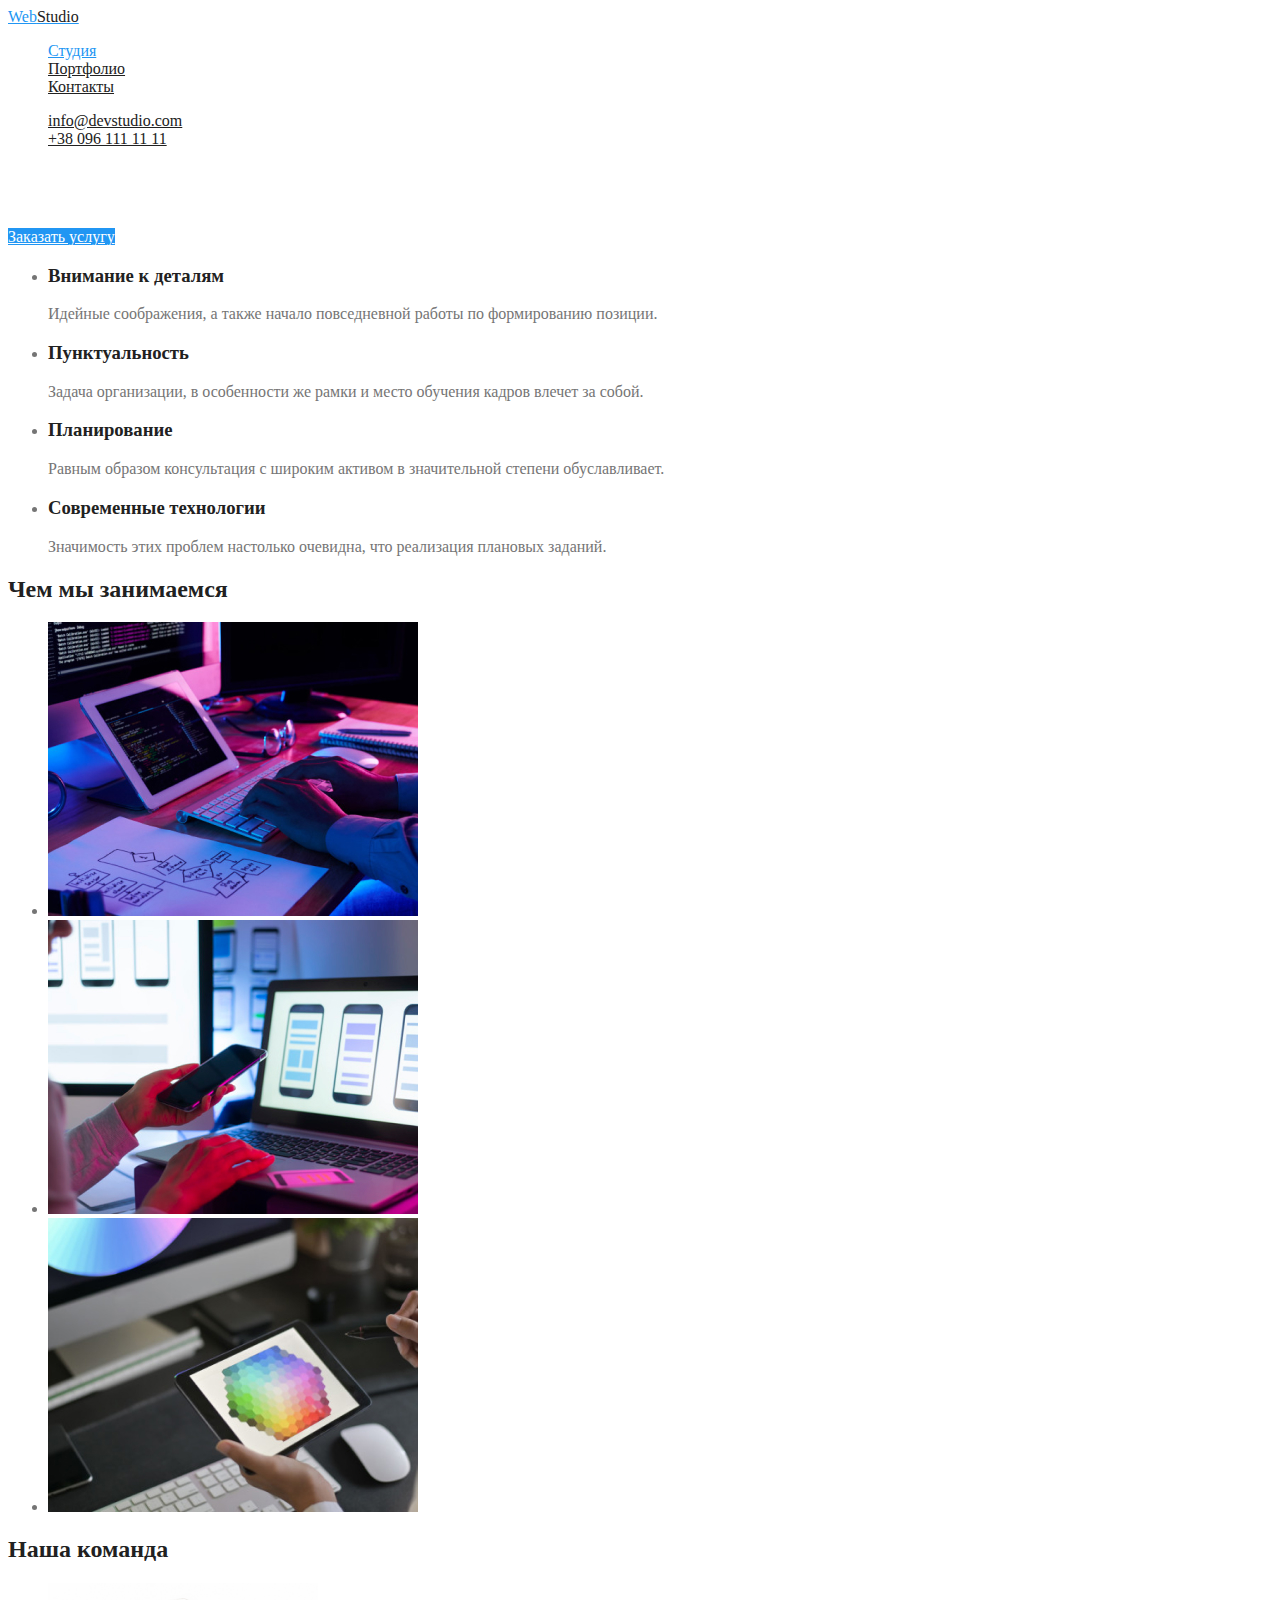
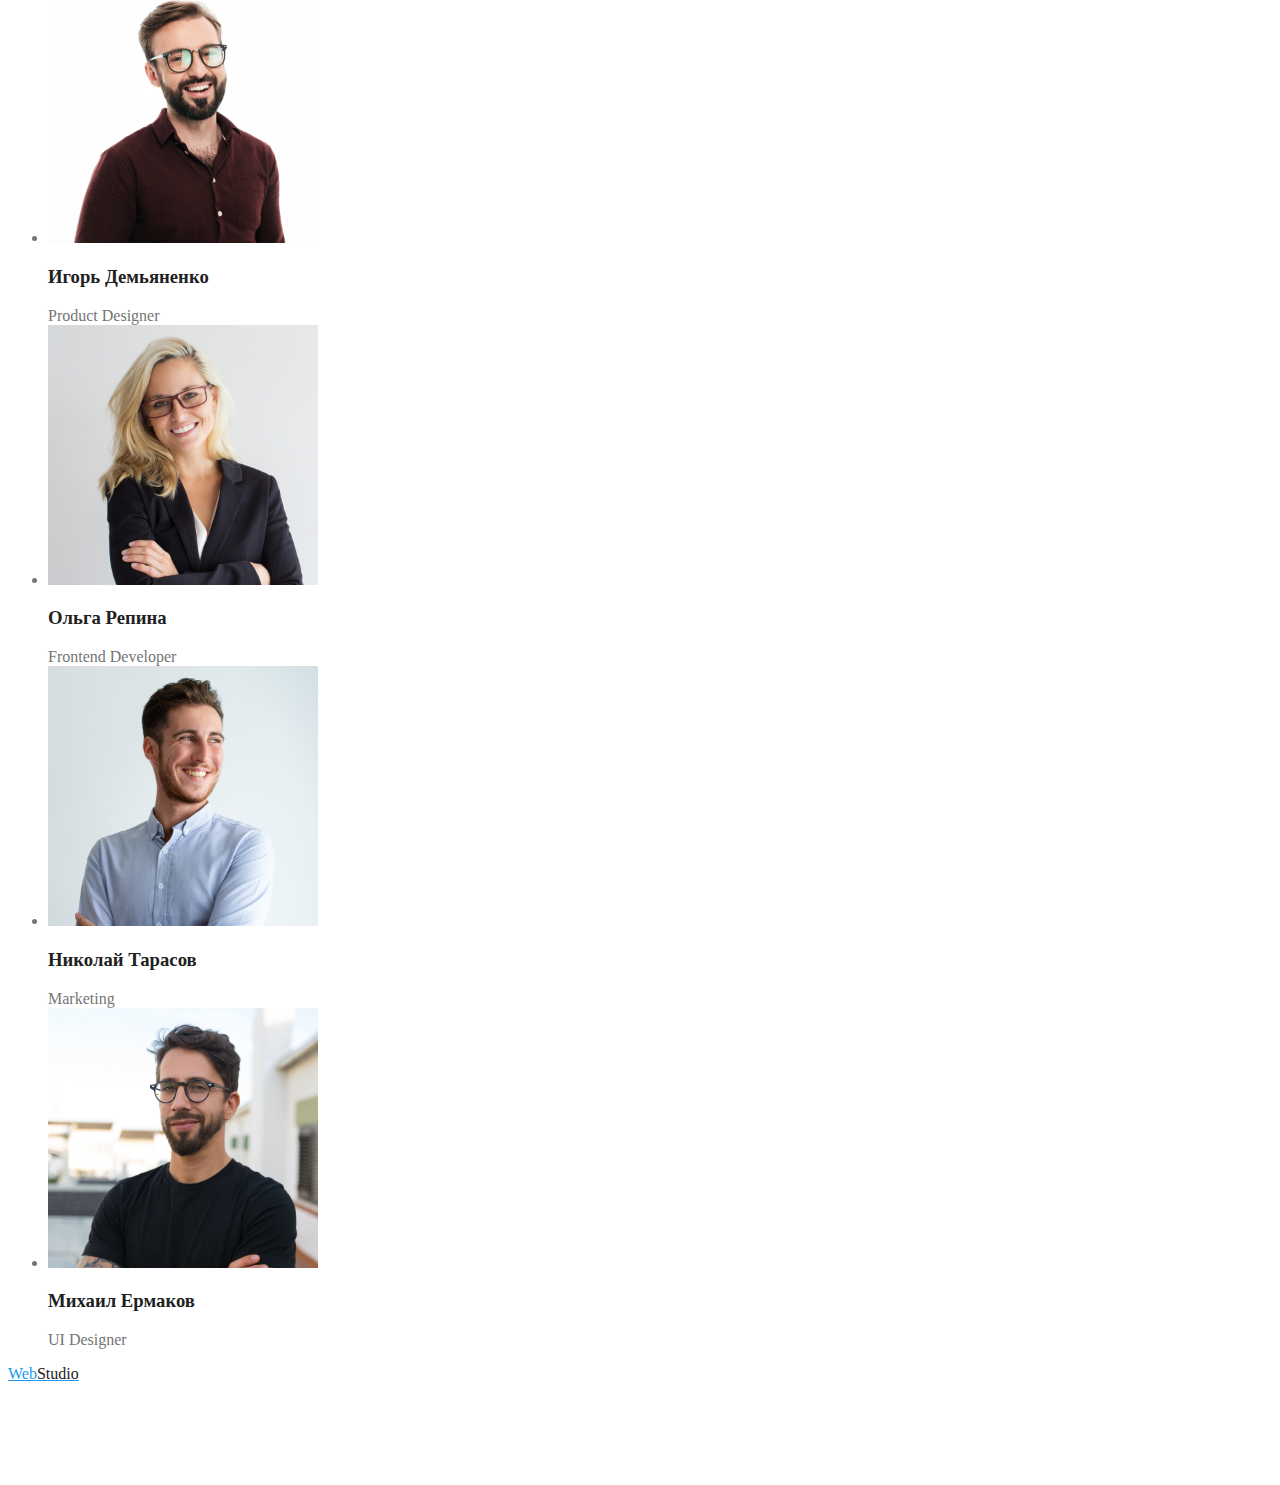
==== index.html @ 32e8ead3 "добавлена разметка 2ой страницы и цвета для 1ой" ====
<!DOCTYPE html>
<html lang="ru">
  <head>
    <meta charset="UTF-8" />
    <meta http-equiv="X-UA-Compatible" content="IE=Edge" />
    <meta name="viewport" content="width=device-width, initial-scale=1.0" />
    <title lang="en">Web studio</title>
    <link rel="stylesheet" href="./css/style.css" />
  </head>
  <body>
    <header>
      <nav>
        <a href="/" lang="en" class="logo"> Web<span>Studio</span></a>

        <ul class="site-nav list">
          <li>
            <a href="" class="link current">Студия</a>
          </li>
          <li>
            <a href="./portfolio.html" class="link">Портфолио</a>
          </li>
          <li>
            <a href="" class="link">Контакты</a>
          </li>
        </ul>
      </nav>

      <ul class="info list">
        <li>
          <a href="mailto:info@devstudio.com" lang="en" class="link"
            >info@devstudio.com</a
          >
        </li>
        <li>
          <a href="tel:+380961111111" class="link">+38 096 111 11 11</a>
        </li>
      </ul>
    </header>

    <main>
      <div>
        <section class="hero">
          <h1 class="hero-title">Эффективные решения для вашего бизнеса</h1>
          <a href="http://" class="button">Заказать услугу</a>
        </section>
      </div>

      <section class="section">
        <div>
          <!-- <h2>Особенности</h2> -->
          <ul class="feature-list">
            <li>
              <h3 class="title">Внимание к деталям</h3>
              <p>
                Идейные соображения, а также начало повседневной работы по
                формированию позиции.
              </p>
            </li>
            <li>
              <h3 class="title">Пунктуальность</h3>
              <p>
                Задача организации, в особенности же рамки и место обучения
                кадров влечет за собой.
              </p>
            </li>
            <li>
              <h3 class="title">Планирование</h3>
              <p>
                Равным образом консультация с широким активом в значительной
                степени обуславливает.
              </p>
            </li>
            <li>
              <h3 class="title">Современные технологии</h3>
              <p>
                Значимость этих проблем настолько очевидна, что реализация
                плановых заданий.
              </p>
            </li>
          </ul>
        </div>

        <div class="section">
          <h2 class="section-title">Чем мы занимаемся</h2>
          <ul>
            <li>
              <img
                src="./img/img.jpg"
                alt="работа программиста за рабочим столом в офисе"
                width="370"
              />
            </li>
            <li>
              <img
                src="./img/img(1).jpg"
                alt="работа дизайнера-разработчика с приложениями для смартфонов"
                width="370"
              />
            </li>
            <li>
              <img
                src="./img/img(2).jpg"
                alt="работа креативного веб-дизайнера"
                width="370"
              />
            </li>
          </ul>
        </div>
      </section>

      <section class="section">
        <h2 class="section-title">Наша команда</h2>
        <ul>
          <li>
            <img src="./img/igor.jpg" alt="Игорь Демьяненко" width="270" />
            <h3 class="section-title">Игорь Демьяненко</h3>
            <span>Product Designer</span>
          </li>
          <li>
            <img src="./img/olya.jpg" alt="Ольга Репина" width="270" />
            <h3 class="section-title">Ольга Репина</h3>
            <span>Frontend Developer</span>
          </li>
          <li>
            <img src="./img/kolya.jpg" alt="Николай Тарасов" width="270" />
            <h3 class="section-title">Николай Тарасов</h3>
            <span>Marketing</span>
          </li>
          <li>
            <img src="./img/miha.jpg" alt="Михаил Ермаков" width="270" />
            <h3 class="section-title">Михаил Ермаков</h3>
            <span>UI Designer</span>
          </li>
        </ul>
      </section>
    </main>

    <footer class="footer">
      <a href="/" lang="en" class="logo"> Web<span>Studio</span></a>
      <address class="item">г. Киев, пр-т Леси Украинки, 26</address>
      <p><a href="mailto:info@example.com" class="link">info@example.com</a></p>
      <p><a href="tel:+380991111111" class="link">+38 099 111 11 11</a></p>
    </footer>
  </body>
</html>
---- css/style.css ----
/* цвет основного текста #757575
вторичный цвет #212121
белый #FFFFFF
основной цвет фона #E5E5E5
вторичный цвет фона #F5F4FA
акцент синий #2196F3 */

:root {
  --primary-text-color: #757575;
  --secondary-text-color: #ffffff;
  --title-text-color: #212121;
  --accent-color: #2196f3;
  --primary-bg-color: #ffffff;
  --secondary-bg-color: #f5f4fa;
}

body {
  background-color: var(--primary-bg-color);
  color: var(--primary-text-color);
}
.logo {
  color: var(--accent-color);
}
.logo > span {
  color: var(--title-text-color);
}
.list {
  list-style: none;
}

.site-nav .link {
  color: var(--title-text-color);
}
.site-nav .link:hover,
.site-nav .link:focus {
  color: var(--accent-color);
}
.site-nav .link.current {
  color: var(--accent-color);
}

.info .link {
  color: var(--title-text-color);
}
.info .link:hover,
.info .link:focus {
  color: var(--accent-color);
}
/* hero не видно на белом фоне */
.hero-title {
  color: var(--secondary-text-color);
}
.button {
  color: var(--secondary-text-color);
  background-color: var(--accent-color);
}
.feature-list .title {
  color: var(--title-text-color);
}
.section .section-title {
  color: var(--title-text-color);
}
/* ссылки футера не видно на белом фоне */
.footer .item {
  color: var(--secondary-text-color);
}
.footer .link {
  color: rgba(255, 255, 255, 0.6);
}
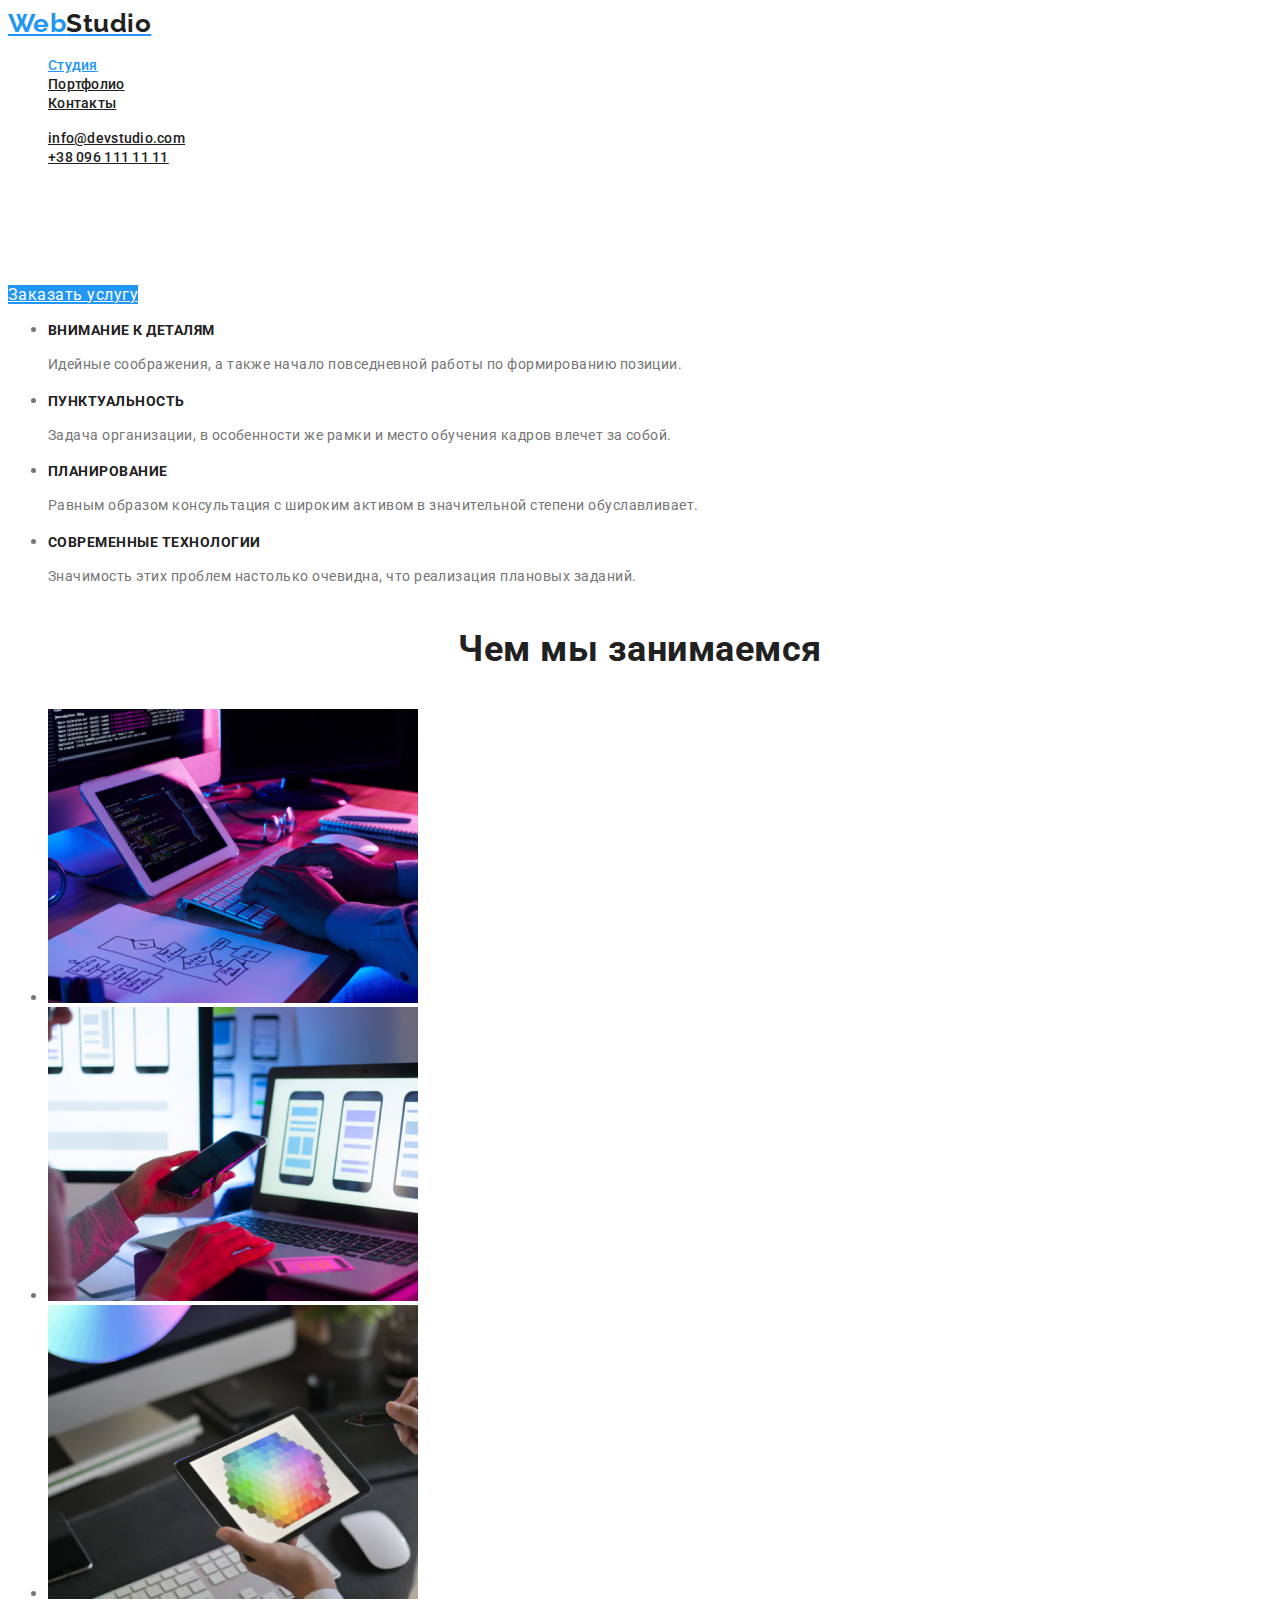
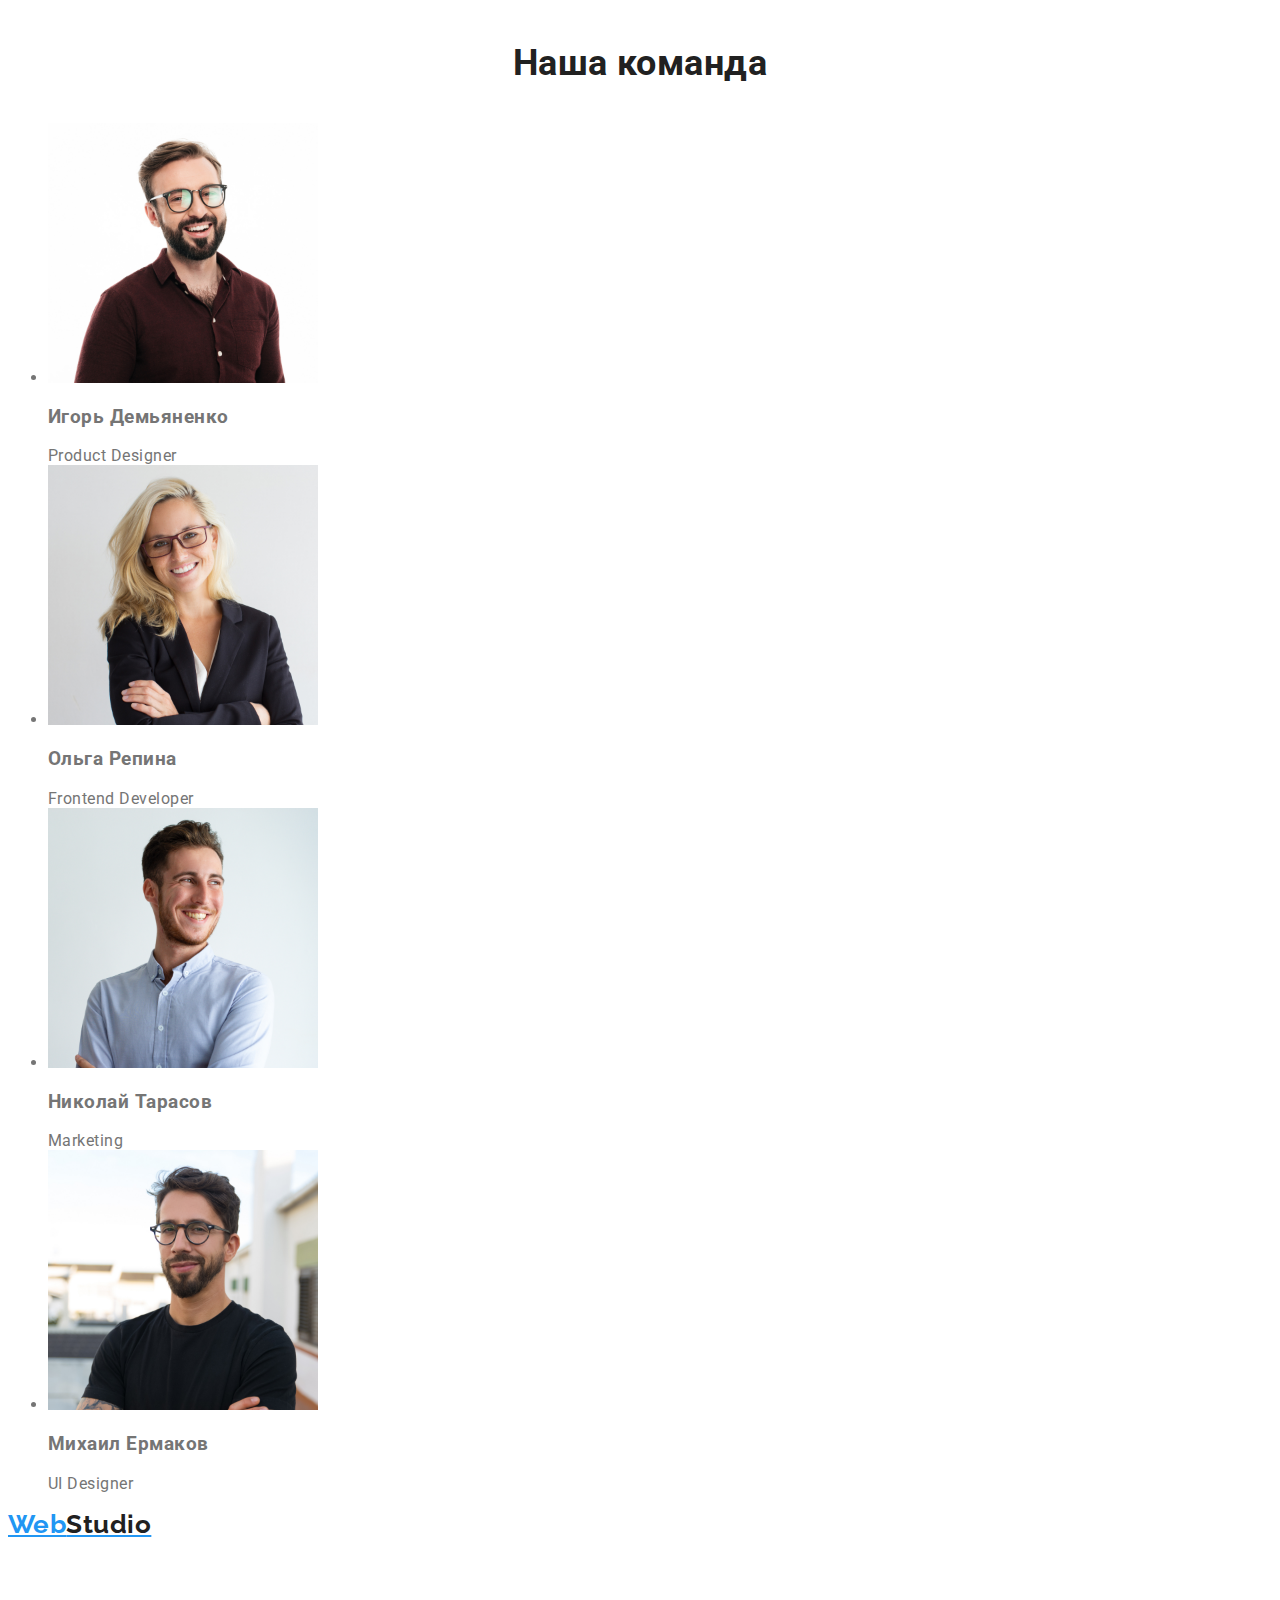
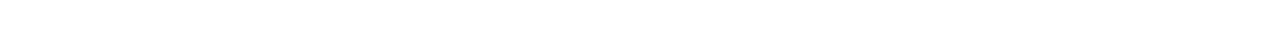
==== commit e1815eac: "изменены цвета" ====
--- a/index.html
+++ b/index.html
@@ -5,6 +5,10 @@
     <meta http-equiv="X-UA-Compatible" content="IE=Edge" />
     <meta name="viewport" content="width=device-width, initial-scale=1.0" />
     <title lang="en">Web studio</title>
+    <link
+      href="https://fonts.googleapis.com/css2?family=Raleway:wght@700&family=Roboto:wght@400;500;700;900&display=swap"
+      rel="stylesheet"
+    />
     <link rel="stylesheet" href="./css/style.css" />
   </head>
   <body>
@@ -81,7 +85,7 @@
         </div>
 
         <div class="section">
-          <h2 class="section-title">Чем мы занимаемся</h2>
+          <h2 class="work">Чем мы занимаемся</h2>
           <ul>
             <li>
               <img
@@ -109,26 +113,26 @@
       </section>
 
       <section class="section">
-        <h2 class="section-title">Наша команда</h2>
+        <h2 class="team">Наша команда</h2>
         <ul>
           <li>
             <img src="./img/igor.jpg" alt="Игорь Демьяненко" width="270" />
-            <h3 class="section-title">Игорь Демьяненко</h3>
+            <h3 class="item">Игорь Демьяненко</h3>
             <span>Product Designer</span>
           </li>
           <li>
             <img src="./img/olya.jpg" alt="Ольга Репина" width="270" />
-            <h3 class="section-title">Ольга Репина</h3>
+            <h3 class="item">Ольга Репина</h3>
             <span>Frontend Developer</span>
           </li>
           <li>
             <img src="./img/kolya.jpg" alt="Николай Тарасов" width="270" />
-            <h3 class="section-title">Николай Тарасов</h3>
+            <h3 class="item">Николай Тарасов</h3>
             <span>Marketing</span>
           </li>
           <li>
             <img src="./img/miha.jpg" alt="Михаил Ермаков" width="270" />
-            <h3 class="section-title">Михаил Ермаков</h3>
+            <h3 class="item">Михаил Ермаков</h3>
             <span>UI Designer</span>
           </li>
         </ul>
--- a/css/style.css
+++ b/css/style.css
@@ -17,9 +17,15 @@
 body {
   background-color: var(--primary-bg-color);
   color: var(--primary-text-color);
+  font-family: Roboto, sans-serif;
+  letter-spacing: 0.03em;
 }
 .logo {
   color: var(--accent-color);
+  font-family: Raleway, sans-serif;
+  font-weight: 700;
+  font-size: 26px;
+  line-height: 1.19;
 }
 .logo > span {
   color: var(--title-text-color);
@@ -30,6 +36,10 @@
 
 .site-nav .link {
   color: var(--title-text-color);
+  font-weight: 500;
+  font-size: 14px;
+  line-height: 1.14;
+  letter-spacing: 0.02em;
 }
 .site-nav .link:hover,
 .site-nav .link:focus {
@@ -41,6 +51,10 @@
 
 .info .link {
   color: var(--title-text-color);
+  font-weight: 500;
+  font-size: 14px;
+  line-height: 1.14;
+  letter-spacing: 0.02em;
 }
 .info .link:hover,
 .info .link:focus {
@@ -49,6 +63,12 @@
 /* hero не видно на белом фоне */
 .hero-title {
   color: var(--secondary-text-color);
+  font-weight: 900;
+  font-size: 44px;
+  line-height: 1.36;
+  text-align: center;
+  letter-spacing: 0.06em;
+  text-transform: uppercase;
 }
 .button {
   color: var(--secondary-text-color);
@@ -56,10 +76,39 @@
 }
 .feature-list .title {
   color: var(--title-text-color);
+  font-weight: 700;
+  font-size: 14px;
+  line-height: 1.14;
+  text-transform: uppercase;
 }
-.section .section-title {
+.feature-list p {
+  font-weight: 400;
+  font-size: 14px;
+  line-height: 1.71;
+}
+.work {
   color: var(--title-text-color);
+  font-weight: 700;
+  font-size: 36px;
+  line-height: 1.67;
+  text-align: center;
 }
+.team {
+  color: var(--title-text-color);
+  font-weight: 700;
+  font-size: 36px;
+  line-height: 1.67;
+  text-align: center;
+}
+
+.section .team .item {
+  color: var(--title-text-color);
+  font-weight: 500;
+  font-size: 16px;
+  line-height: 1.19;
+  text-align: center;
+}
+
 /* ссылки футера не видно на белом фоне */
 .footer .item {
   color: var(--secondary-text-color);
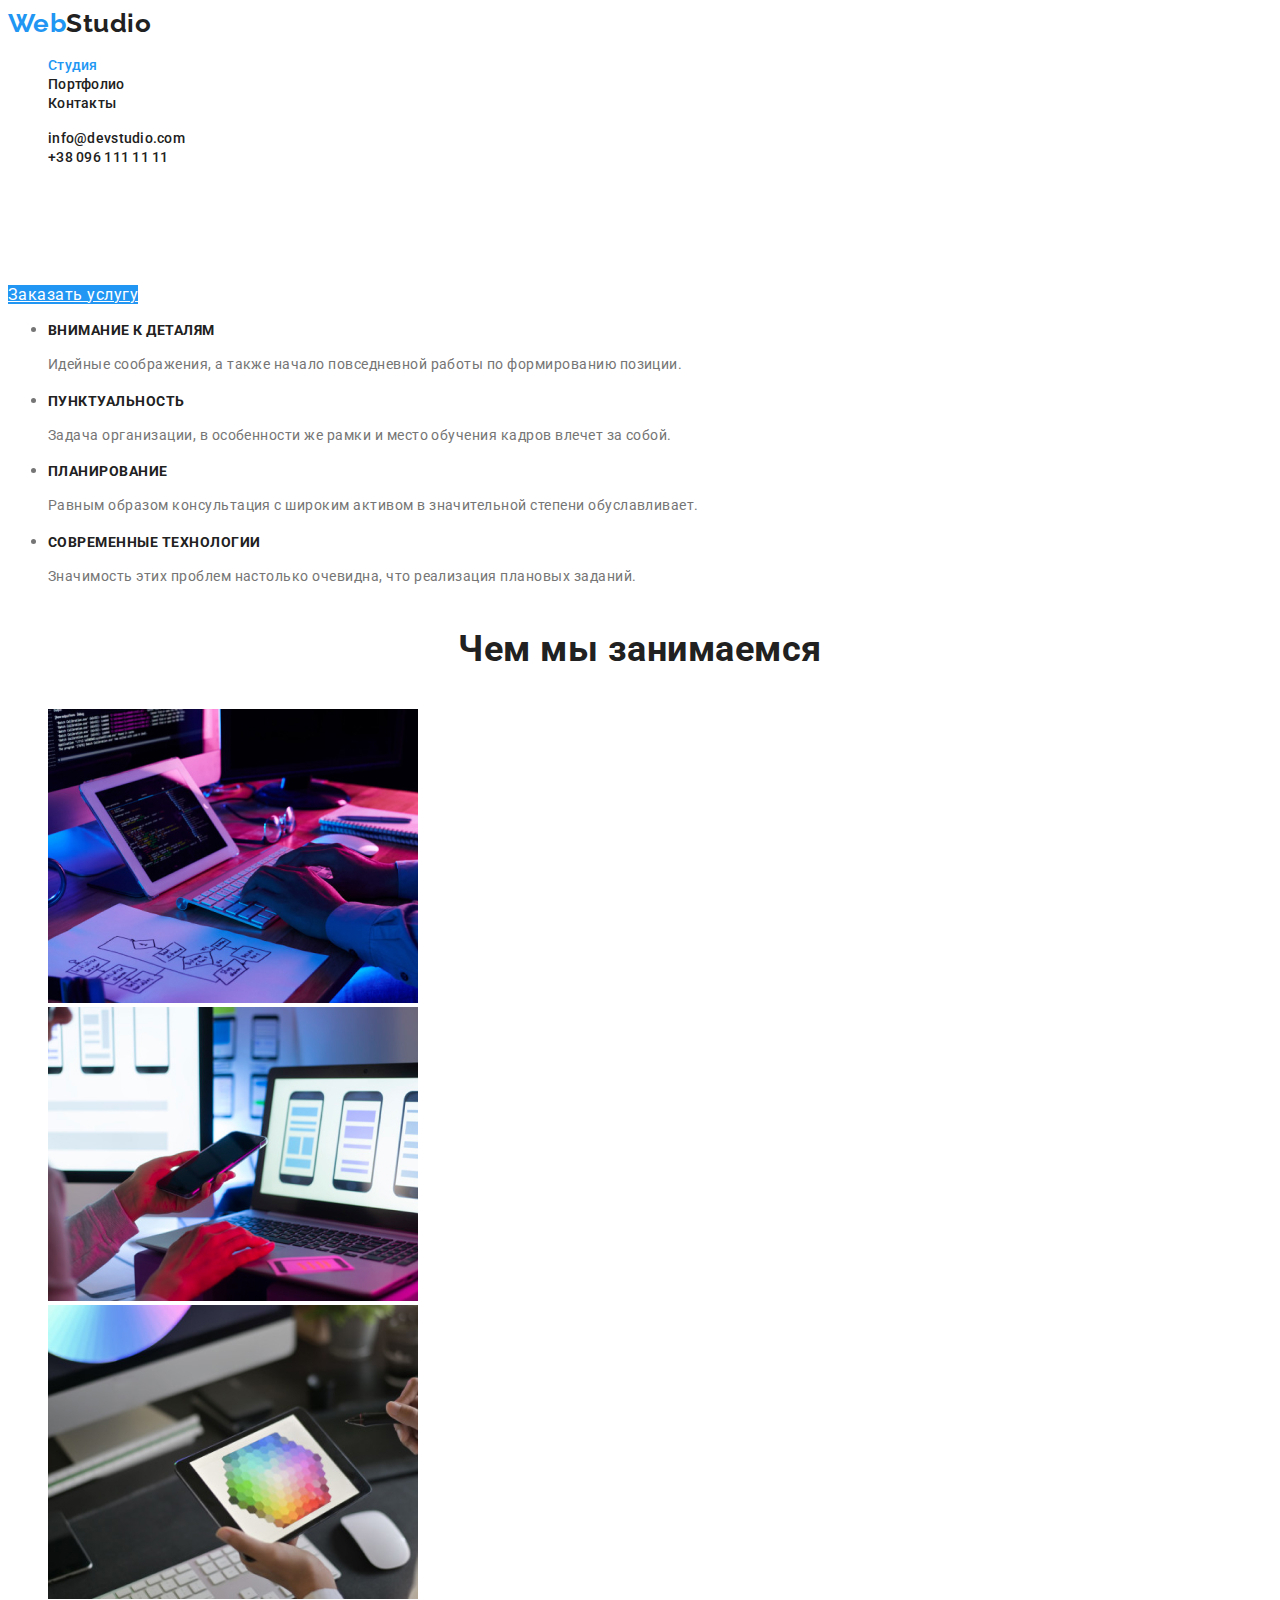
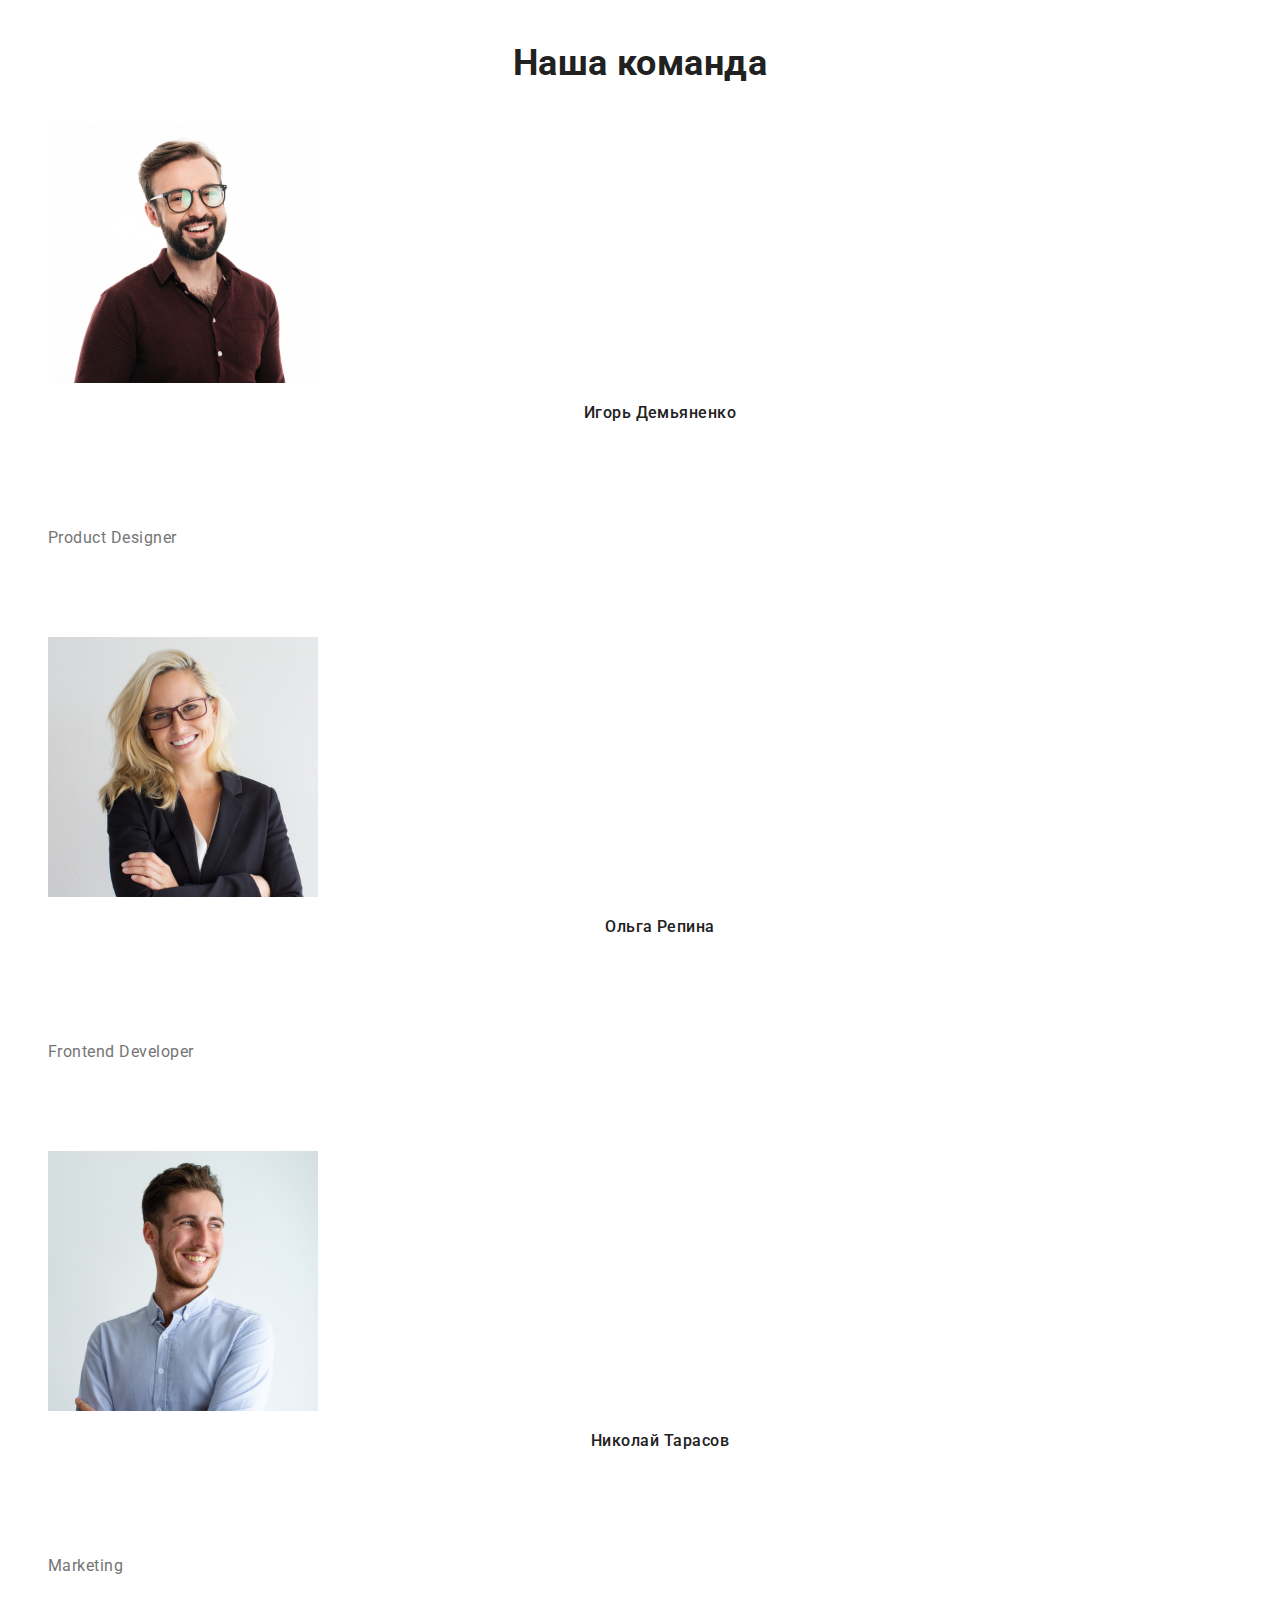
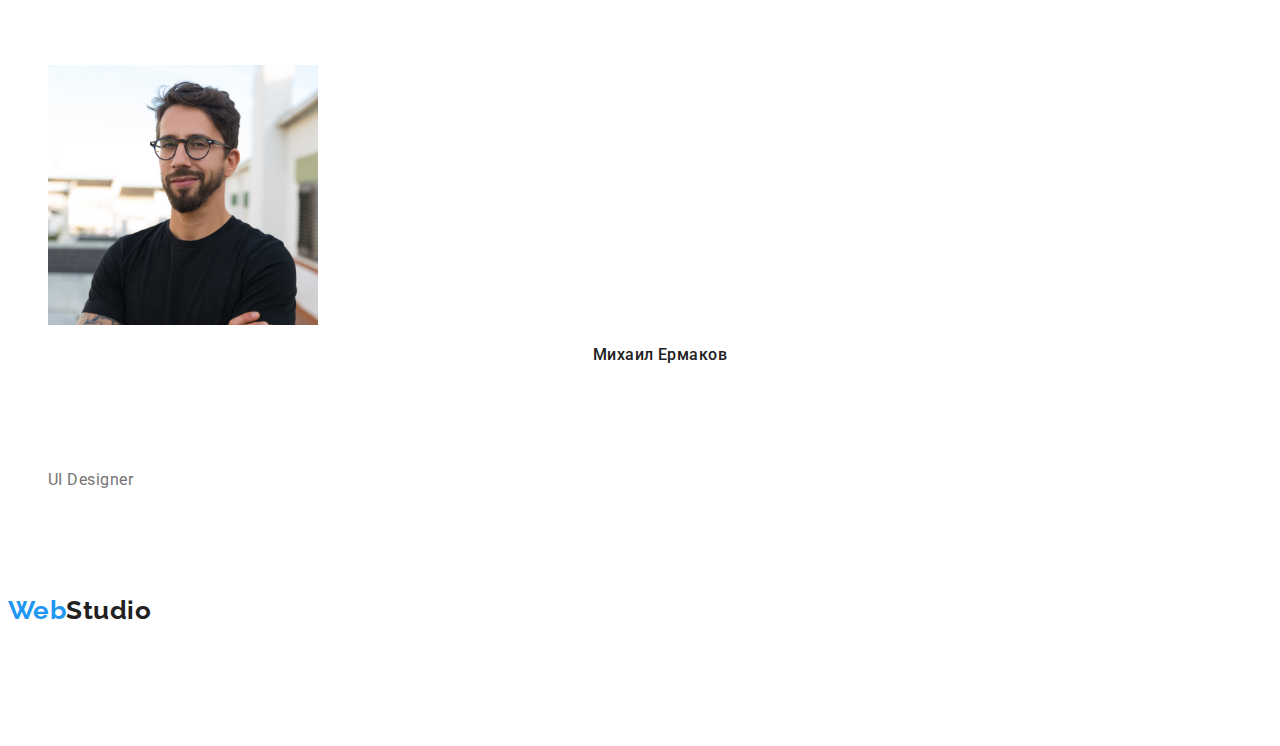
==== commit 416e8dd9: "added colors" ====
--- a/index.html
+++ b/index.html
@@ -11,6 +11,7 @@
     />
     <link rel="stylesheet" href="./css/style.css" />
   </head>
+
   <body>
     <header>
       <nav>
@@ -45,7 +46,7 @@
       <div>
         <section class="hero">
           <h1 class="hero-title">Эффективные решения для вашего бизнеса</h1>
-          <a href="http://" class="button">Заказать услугу</a>
+          <a href="" class="button">Заказать услугу</a>
         </section>
       </div>
 
@@ -86,7 +87,7 @@
 
         <div class="section">
           <h2 class="work">Чем мы занимаемся</h2>
-          <ul>
+          <ul class="list">
             <li>
               <img
                 src="./img/img.jpg"
@@ -114,26 +115,26 @@
 
       <section class="section">
         <h2 class="team">Наша команда</h2>
-        <ul>
+        <ul class="list">
           <li>
             <img src="./img/igor.jpg" alt="Игорь Демьяненко" width="270" />
             <h3 class="item">Игорь Демьяненко</h3>
-            <span>Product Designer</span>
+            <span class="desk">Product Designer</span>
           </li>
           <li>
             <img src="./img/olya.jpg" alt="Ольга Репина" width="270" />
             <h3 class="item">Ольга Репина</h3>
-            <span>Frontend Developer</span>
+            <span class="desk">Frontend Developer</span>
           </li>
           <li>
             <img src="./img/kolya.jpg" alt="Николай Тарасов" width="270" />
             <h3 class="item">Николай Тарасов</h3>
-            <span>Marketing</span>
+            <span class="desk">Marketing</span>
           </li>
           <li>
             <img src="./img/miha.jpg" alt="Михаил Ермаков" width="270" />
             <h3 class="item">Михаил Ермаков</h3>
-            <span>UI Designer</span>
+            <span class="desk">UI Designer</span>
           </li>
         </ul>
       </section>
@@ -141,7 +142,7 @@
 
     <footer class="footer">
       <a href="/" lang="en" class="logo"> Web<span>Studio</span></a>
-      <address class="item">г. Киев, пр-т Леси Украинки, 26</address>
+      <address class="address">г. Киев, пр-т Леси Украинки, 26</address>
       <p><a href="mailto:info@example.com" class="link">info@example.com</a></p>
       <p><a href="tel:+380991111111" class="link">+38 099 111 11 11</a></p>
     </footer>
--- a/css/style.css
+++ b/css/style.css
@@ -26,6 +26,7 @@
   font-weight: 700;
   font-size: 26px;
   line-height: 1.19;
+  text-decoration: none;
 }
 .logo > span {
   color: var(--title-text-color);
@@ -40,6 +41,7 @@
   font-size: 14px;
   line-height: 1.14;
   letter-spacing: 0.02em;
+  text-decoration: none;
 }
 .site-nav .link:hover,
 .site-nav .link:focus {
@@ -55,6 +57,7 @@
   font-size: 14px;
   line-height: 1.14;
   letter-spacing: 0.02em;
+  text-decoration: none;
 }
 .info .link:hover,
 .info .link:focus {
@@ -70,10 +73,13 @@
   letter-spacing: 0.06em;
   text-transform: uppercase;
 }
+
+/* button */
 .button {
   color: var(--secondary-text-color);
   background-color: var(--accent-color);
 }
+
 .feature-list .title {
   color: var(--title-text-color);
   font-weight: 700;
@@ -100,19 +106,59 @@
   line-height: 1.67;
   text-align: center;
 }
-
-.section .team .item {
+.list .item {
   color: var(--title-text-color);
   font-weight: 500;
   font-size: 16px;
   line-height: 1.19;
   text-align: center;
 }
+.list .desk {
+  font-weight: 400;
+  font-size: 16px;
+  line-height: 12.44;
+  text-align: center;
+}
+
+/* projects */
+.btn {
+  color: var(--title-text-color);
+  background: var(--secondary-bg-color);
+}
+.btn:hover,
+.btn:focus {
+  color: var(--primary-bg-color);
+  background: var(--accent-color);
+}
+
+.projects .title {
+  color: var(--title-text-color);
+  font-weight: 700;
+  font-size: 18px;
+  line-height: 2;
+  letter-spacing: 0.06em;
+}
+.projects .link {
+  text-decoration: none;
+}
+.projects p {
+  color: var(--primary-text-color);
+  font-weight: 400;
+  font-size: 16px;
+  line-height: 1.88;
+}
 
 /* ссылки футера не видно на белом фоне */
-.footer .item {
+.footer .address {
   color: var(--secondary-text-color);
+  font-weight: 400;
+  font-size: 14px;
+  line-height: 1.71;
 }
 .footer .link {
   color: rgba(255, 255, 255, 0.6);
+  font-weight: 400;
+  font-size: 14px;
+  line-height: 1.71;
+  text-decoration: none;
 }
